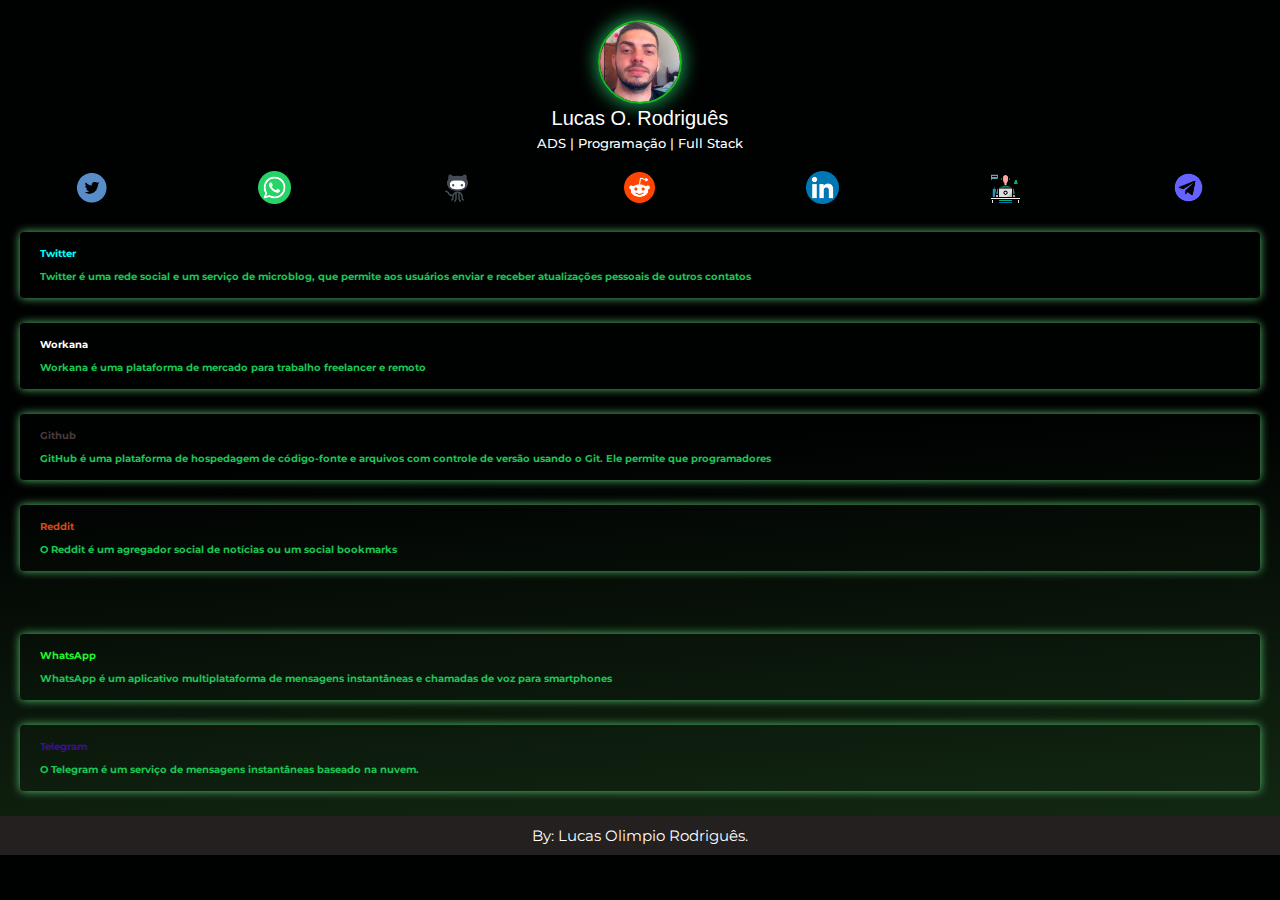
==== index.html @ 3292ca56 "add" ====
<!DOCTYPE html>
<html lang="pt">
<head>
  <meta charset="UTF-8">
  <meta http-equiv="X-UA-Compatible" content="IE=edge">
  <meta name="viewport" content="width=device-width, initial-scale=1.0">
  <link href="https://fonts.googleapis.com/css2?family=Montserrat:ital@0;1&display=swap" rel="stylesheet">
  <link rel="stylesheet" href="css/style.css">
  <title>Link</title>
</head>
<body>
    <div class="perfil">
      <img src="assets/eunov.jpg" alt="Minha-foto" class="avatar">
      <h1>Lucas O. Rodriguês</h1>
      <h2>ADS | Programação | Full Stack</h2>
    </div>
    <ul class="social">
      <li>
        <img src="assets/107170_circle_twitter_icon.png" alt="Twitter" ">
      </li>
      <li>
        <img src="assets/3225179_app_logo_media_popular_social_icon.png" alt="WhatsApp" class="icons">
      </li>
      <li>
        <img src="assets/3681305_gtihub_social_icon.png" alt="Github" class="icons">
      </li>
      <li>
        <img src="assets/5060514_reddit_social media_icon.png" alt="Reddit" class="icons">
      </li>
      <li>
        <img src="assets/834713_linkedin_icon.png" alt="Linkedin" class="icons">
      </li>
      <li>
        <img src="assets/6071828_annoy_disturb_disturbance_surround_working_icon.png" alt="Workana" class="icons">
      </li>
      <li>
        <img src="assets/8726504_telegram_icon.png" alt="Telegram">
      </li>
    </ul>
    <ul class="links-social">
      <li>
        <a href="https://twitter.com/i/flow/login?input_flow_data=%7B%22requested_variant%22%3A%22eyJsYW5nIjoicHQifQ%3D%3D%22%7D" class="twitter">
            Twitter
            <span>Twitter é uma rede social e um serviço de microblog, que permite aos usuários enviar e receber atualizações pessoais de outros contatos</span>
        </a>
      </li>
      <li>
        <a href="https://www.workana.com/pt/" class="workana">
            Workana
          <br><span>Workana é uma plataforma de mercado para trabalho freelancer e remoto</span>
        </a> 
      </li>
      <li>
        <a href="https://github.com/" class="github">
          Github
          <span>GitHub é uma plataforma de hospedagem de código-fonte e arquivos com controle de versão usando o Git. Ele permite que programadores</span>
        </a>
      </li>
      <li>
        <a href="https://www.reddit.com/" class="reddit">
          Reddit
          <span>O Reddit é um agregador social de notícias ou um social bookmarks</span>
        </a>
      </li>
    </ul>
    <br>
    <ul class="links-contatos">
      <li>
        <a href="https://wa.me/55028999484963" class="whatsapp">
          WhatsApp
          <span>WhatsApp é um aplicativo multiplataforma de mensagens instantâneas e chamadas de voz para smartphones</span>
        </a>
      </li>
      <li>
        <a href="https://telegram.org/" class="telegram">
          Telegram
          <span>O Telegram é um serviço de mensagens instantâneas baseado na nuvem.</span>
        </a>
      </li>
    </ul>

    <div class="footer">
      <footer>
        By: Lucas Olimpio Rodriguês.
      </footer>
    </div>
</body>
</html>
---- css/style.css ----
* {
  margin: 0px;
  padding: 0px;
}

html body  {
  height: 100%;
}

body  {
  font-family:'Montserrat', sans-serif;
  font-size: 10px;
  background: rgb(0,1,1);
  background: linear-gradient(176deg, rgba(0,1,1,1) 51%, rgba(20,43,20,1) 100%, rgba(45,66,48,1) 100%);
  color: #FFF;
}
.perfil  {
  text-align: center;
  margin-top: 20px;
  margin-bottom: 20px;
}

.avatar {
  width: 80px;
  border: 2px solid rgb(24, 185, 32);
  border-radius: 50px;
  box-shadow: 0 0 20px rgb(37, 199, 110);
}

h1  {
  font-size: 20px;
  font-family: 'Lucida Sans', 'Lucida Sans Regular', 'Lucida Grande', 'Lucida Sans Unicode', Geneva, Verdana, sans-serif;
  font-weight: 100;
}
h2  {
  font-size: 13px;
  font-weight: 500;
  margin-top: 5px;
}
.social   {
  display: flex;
  justify-content: space-around;
  margin: 10px 0px;
  list-style: none;
}

.social li img { 
  width: 33px;
}

.links-social   {
  list-style: none;
}

.links-social li {
  margin: 25px 20px;
}

.links-social li  a {
  text-decoration: none;
  padding: 15px 20px;
  border-radius: 4px;
  display: block;
  color: rgb(27, 197, 84);
  font-weight: bold;
  box-shadow: 0 0 10px rgb(89, 197, 116);
}

.links-social li a span {
  
}

.links-social li a span {
  margin-top: 10px;
  display: block;
  color: rgb(27, 197, 84);

}

.links-social li a.twitter  {
  color: aqua;
}

.links-social li a.workana    {
  color: #FFF;
}

.links-social li a.github     {
  color: rgb(73, 59, 59);
}

.links-social li a.reddit     {
  color: rgb(209, 76, 24);
}

.links-contatos  {
  list-style: none;
}

.links-contatos li  {
  margin: 25px 20px;
}

.links-contatos li a {
  text-decoration: none;
  padding: 15px 20px;
  border-radius: 4px;
  display: block;
  color: rgb(27, 197, 84);
  font-weight: bold;
  box-shadow: 0 0 10px rgb(89, 197, 116);
}

.links-contatos li a span   {
  margin-top: 10px;
  display: block;
  color: rgb(27, 197, 84);
}

.links-contatos li a.whatsapp   {
  color: rgb(35, 245, 46);
}

.links-contatos li a.telegram   {
  color: rgb(61, 15, 146);
}
.footer   {
  margin: auto;
  padding: 10px;
  text-align: center;
  font-size: 15px;
  background: rgb(36, 32, 32);
}
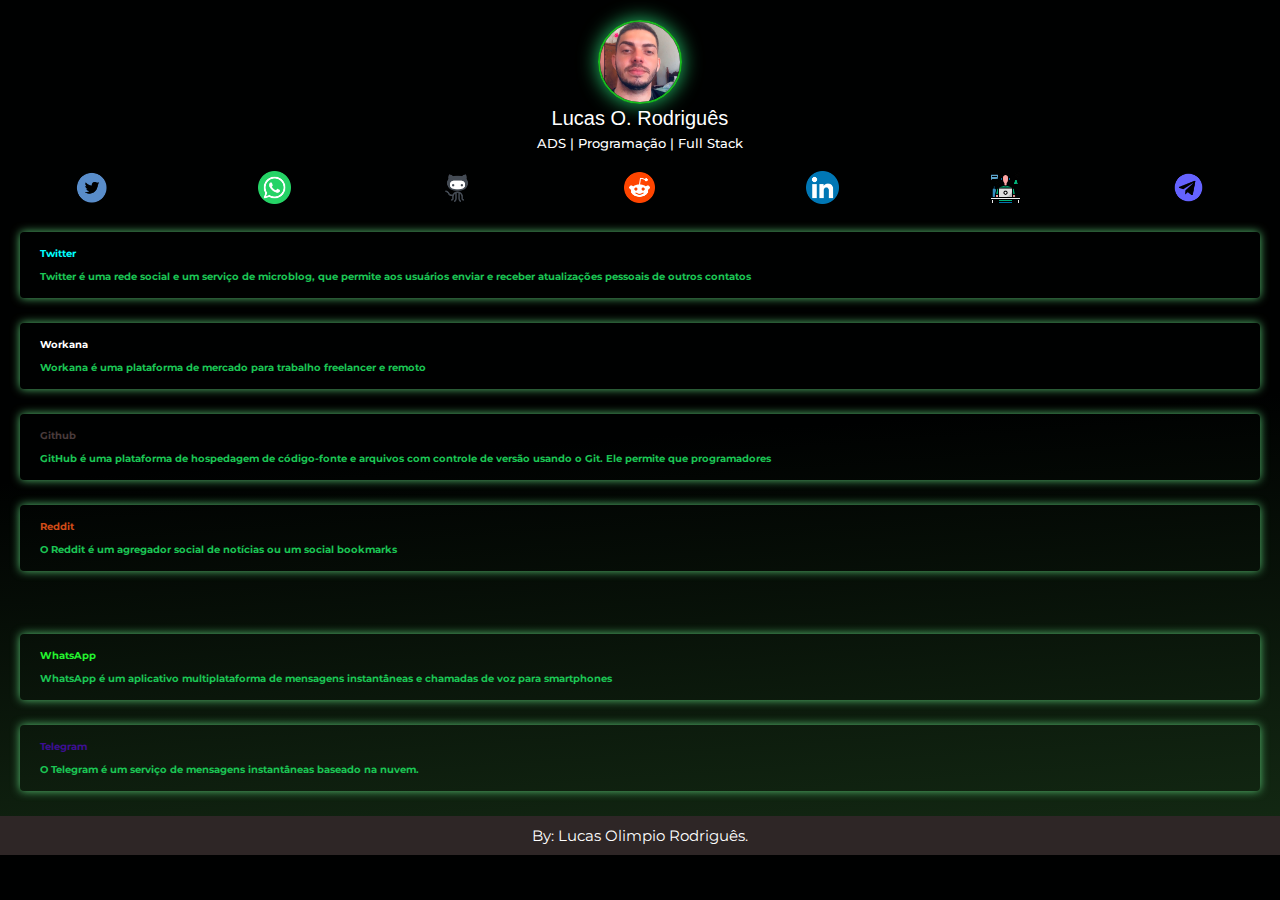
==== commit 31aad5da: "add" ====
--- a/index.html
+++ b/index.html
@@ -66,7 +66,7 @@
     <br>
     <ul class="links-contatos">
       <li>
-        <a href="https://wa.me/55028999484963" class="whatsapp">
+        <a href="https://wa.me/55028999533127" class="whatsapp">
           WhatsApp
           <span>WhatsApp é um aplicativo multiplataforma de mensagens instantâneas e chamadas de voz para smartphones</span>
         </a>
--- a/css/style.css
+++ b/css/style.css
@@ -67,10 +67,6 @@
 }
 
 .links-social li a span {
-  
-}
-
-.links-social li a span {
   margin-top: 10px;
   display: block;
   color: rgb(27, 197, 84);
@@ -129,5 +125,5 @@
   padding: 10px;
   text-align: center;
   font-size: 15px;
-  background: rgb(36, 32, 32);
+  background: rgb(46, 38, 38);
 }
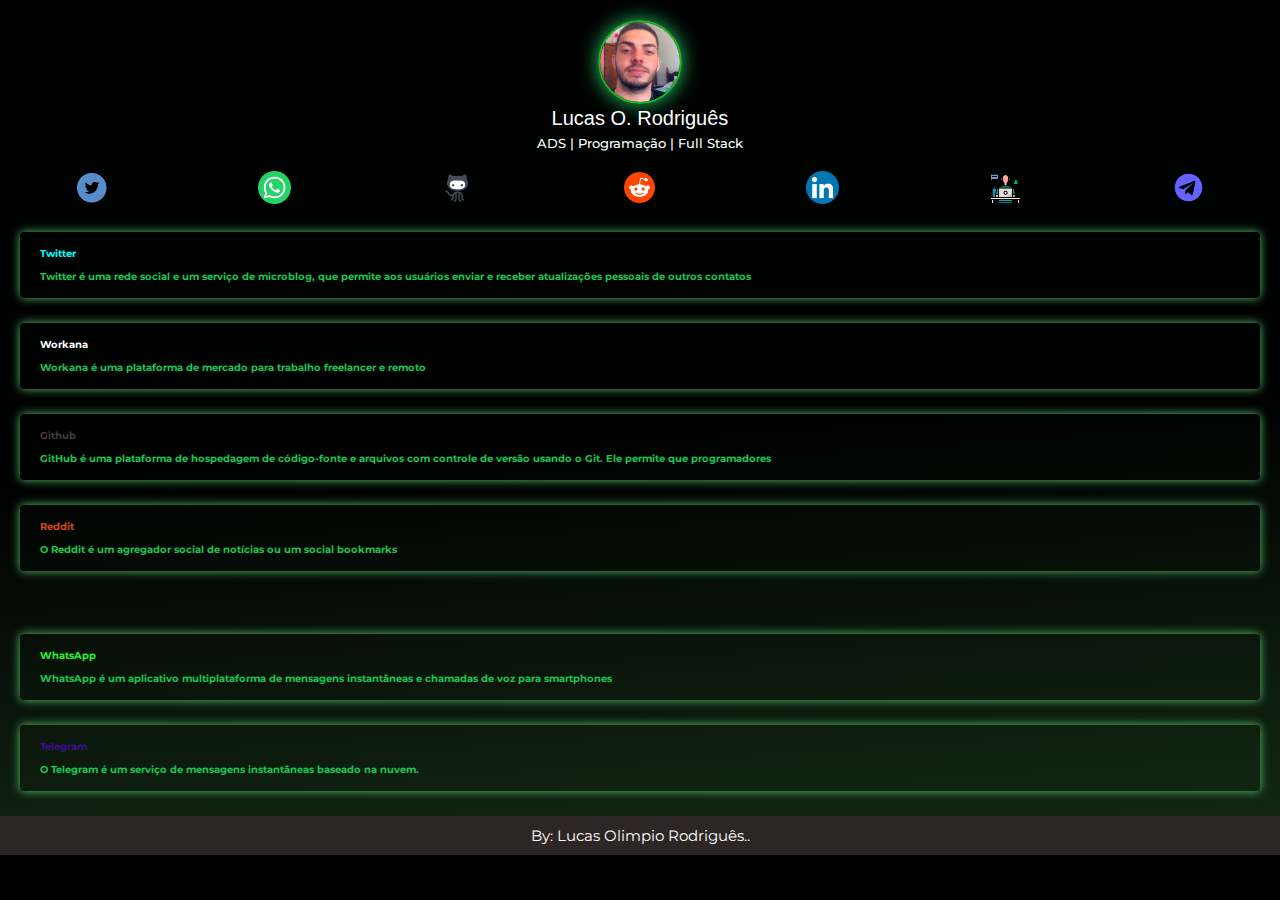
==== commit bafbe3ce: "DS" ====
--- a/index.html
+++ b/index.html
@@ -66,7 +66,7 @@
     <br>
     <ul class="links-contatos">
       <li>
-        <a href="https://wa.me/55028999533127" class="whatsapp">
+        <a href="https://wa.me/55028999484963" class="whatsapp">
           WhatsApp
           <span>WhatsApp é um aplicativo multiplataforma de mensagens instantâneas e chamadas de voz para smartphones</span>
         </a>
@@ -81,7 +81,7 @@
 
     <div class="footer">
       <footer>
-        By: Lucas Olimpio Rodriguês.
+        By: Lucas Olimpio Rodriguês..
       </footer>
     </div>
 </body>
